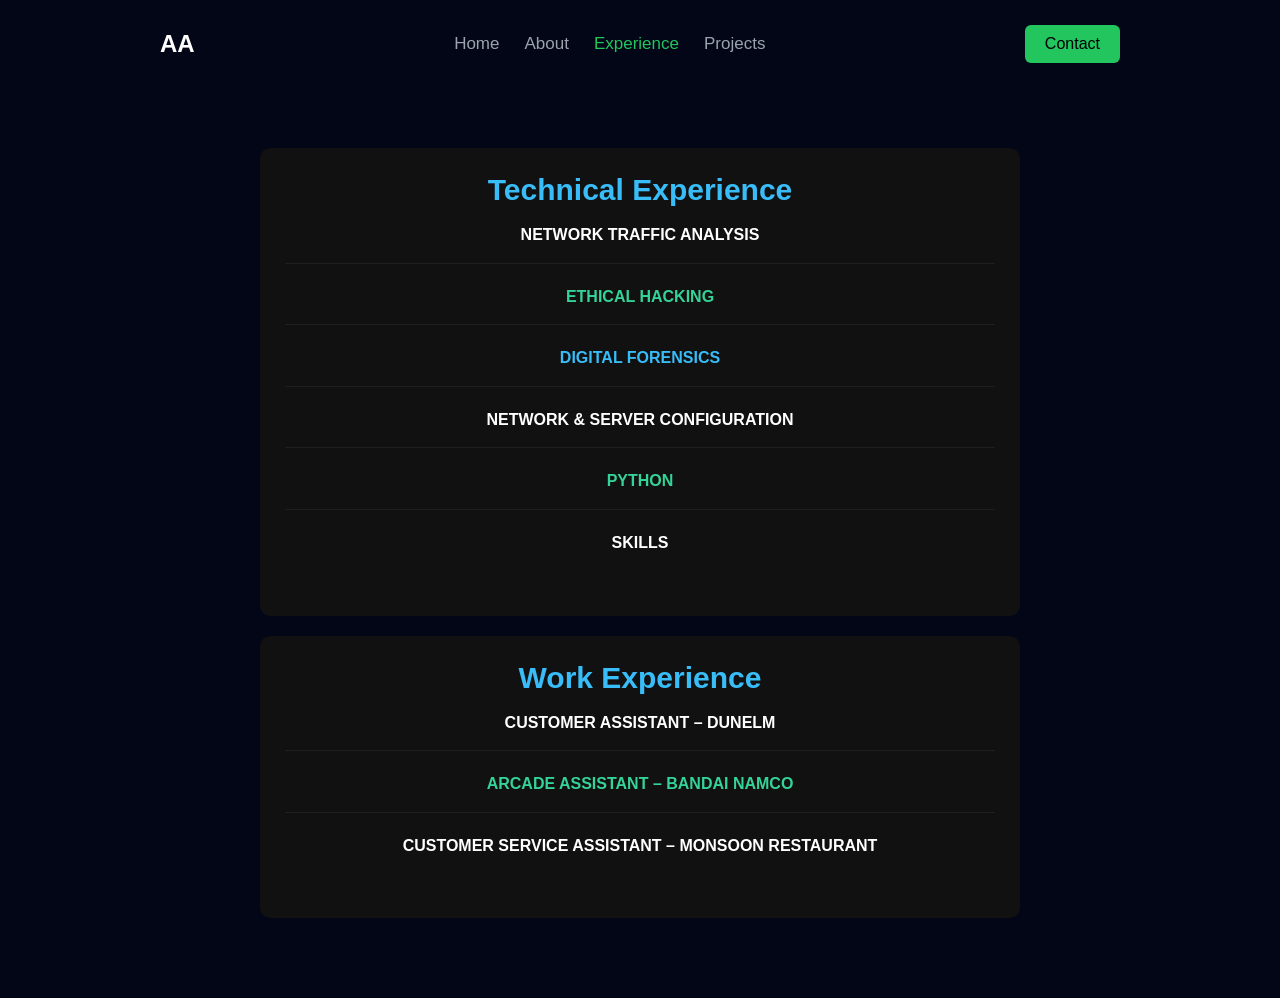
==== experience.html @ 5c63762a "Add files via upload" ====
<!DOCTYPE html>
<html lang="en">
<head>
    <meta charset="UTF-8">
    <title>Experience | Ahnaf Ahmed</title>
    <link rel="stylesheet" href="style.css">
</head>
<body>

<!-- NAVBAR -->
<nav>
    <div class="logo">AA</div>

    <ul>
        <li><a href="index.html">Home</a></li>
        <li><a href="about.html">About</a></li>
        <li class="active"><a href="experience.html">Experience</a></li>
        <li><a href="projects.html">Projects</a></li>
    </ul>

    <a href="contact.html" class="contact-btn">Contact</a>
</nav>

<!-- EXPERIENCE -->
<section class="section experience-page">



    <div class="timeline">

        <!-- TECHNICAL -->
        <div class="timeline-item">
            <div class="card">
                <h2>Technical Experience</h2>

                <p class="exp-title network">NETWORK TRAFFIC ANALYSIS</p>


                <p class="exp-title hacking">ETHICAL HACKING</p>


                <p class="exp-title forensics">DIGITAL FORENSICS</p>


                <p class="exp-title config">NETWORK & SERVER CONFIGURATION</p>
                <p class="exp-title python">PYTHON </p>
                <p class="exp-title skills">SKILLS </p>

            </div>
        </div>

        <!-- WORK -->
        <div class="timeline-item">
            <div class="card">
                <h2>Work Experience</h2>

                <p class="exp-title dunelm">CUSTOMER ASSISTANT – DUNELM</p>


                <p class="exp-title arcade">ARCADE ASSISTANT – BANDAI NAMCO</p>


                <p class="exp-title restaurant">CUSTOMER SERVICE ASSISTANT – MONSOON RESTAURANT</p>

            </div>
        </div>

    </div>

</section>

</body>
</html>
---- style.css ----
* {
    margin: 0;
    padding: 0;
    box-sizing: border-box;
}

body {
    font-family: 'Segoe UI', Arial, sans-serif;
    background: #020617;
    color: white;
}

/* ========================= */
/* NAVBAR */
/* ========================= */

nav {
    display: flex;
    justify-content: space-between;
    align-items: center;
    max-width: 1000px;
    margin: auto;
    padding: 25px 20px;
}

.logo {
    font-size: 24px;
    font-weight: bold;
}

nav ul {
    display: flex;
    list-style: none;
    gap: 25px;
}

nav ul li a {
    text-decoration: none;
    color: #9ca3af;
    font-size: 17px;
    transition: 0.3s;
}

nav ul li a:hover,
nav ul li.active a {
    color: #38bdf8;
}

nav ul li.active a {
    color: #22c55e;
}

/* ========================= */
/* CONTACT BUTTON */
/* ========================= */

.contact-btn {
    background: #22c55e;
    color: black;
    padding: 10px 20px;
    font-size: 16px;
    border-radius: 6px;
    text-decoration: none;
    transition: 0.3s;
}

.contact-btn:hover {
    background: #38bdf8;  /* 🔵 blue */
    color: white;
    transform: translateY(-2px);
}

/* ========================= */
/* HERO */
/* ========================= */

.hero {
    display: flex;
    align-items: center;
    justify-content: space-between;
    max-width: 1000px;
    margin: auto;
    padding: 60px 20px;
    gap: 40px;
}

.hero-text {
    max-width: 450px;
}

.intro {
    color: #22c55e;
    font-size: 20px;
    margin-bottom: 10px;
    font-weight: 500;
}

h1 {
    font-size: 52px;
    margin-bottom: 16px;
}

.subtext {
    color: #9ca3af;
    margin-bottom: 25px;
    line-height: 1.6;
}

/* MAIN BUTTON */

.main-btn {
    background: #38bdf8;          /* 🔵 blue */
    color: #020617;               /* dark text for contrast */
    padding: 16px 32px;
    font-size: 18px;
    border-radius: 8px;
    text-decoration: none;
    display: inline-block;

    /* premium feel */
    box-shadow: 0 8px 20px rgba(56,189,248,0.25);
    transition: all 0.3s ease;
}

.main-btn:hover {
    background: #0ea5e9;          /* darker blue */
    color: white;
    transform: translateY(-2px);

    box-shadow: 0 12px 25px rgba(56,189,248,0.35);
}


/* IMAGE */

.hero-image img {
    width: 380px;
    border-radius: 8px;
    filter: grayscale(100%);
    box-shadow: 0 10px 30px rgba(0,0,0,0.6);
}

/* ========================= */
/* GENERAL SECTIONS */
/* ========================= */

.section {
    max-width: 800px;
    margin: auto;
    padding: 60px 20px;
    text-align: center;
}

.section h1 {
    font-size: 42px;
    margin-bottom: 25px;
}

.section h2 {
    color: #22c55e;
    margin-bottom: 10px;
}

/* ========================= */
/* CARDS */
/* ========================= */

.card {
    background: #111;
    padding: 25px;
    border-radius: 10px;
    margin-bottom: 20px;
    transition: 0.3s;
}

.card:hover {
    transform: translateY(-5px);
    border: 1px solid #22c55e;
}

/* 🔥 FIXED SPACING + DIVIDERS */

.card p {
    margin-bottom: 20px;
    padding-bottom: 15px;
    border-bottom: 1px solid #1f1f1f;
    line-height: 1.6;
}

.card p:last-child {
    border-bottom: none;
}

/* ========================= */
/* ABOUT */
/* ========================= */

.about {
    max-width: 1000px;
    margin: auto;
    padding: 60px 20px;
}

.about-container {
    display: flex;
    align-items: center;
    justify-content: center;
    gap: 40px;
}

.about-image img {
    width: 300px;
    border-radius: 12px;
    filter: grayscale(100%);
}

.about-text {
    max-width: 480px;
    text-align: left;
}

.about-heading {
    font-size: 32px;
    color: #38bdf8;
    border-bottom: 2px solid #1f2937;
    display: inline-block;
    padding-bottom: 5px;
}

.about-subtitle {
    color: #9ca3af;
    margin-bottom: 20px;
}

.about-text h2 {
    color: #38bdf8;
    margin-top: 20px;
}

.about-text p {
    color: #9ca3af;
    line-height: 1.6;
    margin-bottom: 15px;
}

.highlight {
    color: #38bdf8;
}

/* ========================= */
/* EXPERIENCE */
/* ========================= */

.experience-page h1 {
    color: #38bdf8;
    border-bottom: 2px solid #1f2937;
    display: inline-block;
    padding-bottom: 5px;
}

.exp-title {
    font-weight: bold;
    margin-top: 15px;
    margin-bottom: 5px;
}

.network { color:  }
.hacking { color: #34d399; }
.forensics { color: #38bdf8;  }
.config { color:   }
.python { color:  #34d399; }
.skills { color:   }


.dunelm { color:   }
.arcade { color: #34d399;  }
.care { color: #34d399; }
.warehouse { color: #fbbf24; }
.restaurant { color:   }

/* ========================= */
/* SKILLS PAGE */
/* ========================= */

.skills-page h1 {
    color: #38bdf8;
    border-bottom: 2px solid #1f2937;
    display: inline-block;
    padding-bottom: 5px;
}

.skills-page .skill-title {
    font-weight: bold;
    margin-top: 15px;
    margin-bottom: 8px;
}

.skills-page .network { color: #38bdf8; }
.skills-page .hacking { color: #facc15; }
.skills-page .forensics { color: #a78bfa; }
.skills-page .config { color: #22c55e; }

/* BUBBLES */

.skills-page .skill-bubbles {
    display: flex;
    flex-wrap: wrap;
    gap: 10px;
    justify-content: center;
    margin-bottom: 15px;
}

.skills-page .skill-bubbles span {
    background: #1f2937;
    padding: 8px 14px;
    border-radius: 20px;
    font-size: 14px;
    transition: 0.3s;
}

.skills-page .skill-bubbles span:hover {
    background: #22c55e;
    color: black;
}

/* ========================= */
/* ANIMATION */
/* ========================= */

@keyframes fadeIn {
    from {
        opacity: 0;
        transform: translateY(15px);
    }
    to {
        opacity: 1;
        transform: translateY(0);
    }
}

.hero,
.section,
.about-container {
    animation: fadeIn 0.8s ease forwards;
}

/* ========================= */
/* PROJECTS PAGE (UPGRADED) */
/* ========================= */

.projects-page h1 {
    color: #38bdf8;
    border-bottom: 2px solid #1f2937;
    display: inline-block;
    padding-bottom: 5px;
}

/* GRID (2 COLUMN) */
.projects-container {
    display: grid;
    grid-template-columns: 1fr 1fr;
    gap: 25px;
    margin-top: 30px;
}

/* CARD */
.project-card {
    background: #111;
    padding: 22px;
    border-radius: 12px;
    transition: 0.3s;
}

.project-card:hover {
    transform: translateY(-6px);
    border: 1px solid #22c55e;
}

/* TITLE */
.project-card h2 {
    color: #22c55e;
    margin-bottom: 10px;
}

/* TEXT */
.project-card p {
    color: #9ca3af;
    margin-bottom: 15px;
    line-height: 1.6;
}

/* TECH TAGS */
.project-tech {
    display: flex;
    flex-wrap: wrap;
    gap: 8px;
    margin-bottom: 15px;
}

.project-tech span {
    background: #1f2937;
    padding: 6px 12px;
    border-radius: 20px;
    font-size: 13px;
}

/* BUTTONS */
.project-buttons {
    display: flex;
    gap: 10px;
}

/* OUTLINE BUTTON */
.btn-outline {
    border: 1px solid #22c55e;
    color: #22c55e;
    padding: 6px 14px;
    border-radius: 6px;
    text-decoration: none;
    font-size: 14px;
}

.btn-outline:hover {
    background: #22c55e;
    color: black;
}

/* SOLID BUTTON */
.btn-solid {
    background: #22c55e;
    color: black;
    padding: 6px 14px;
    border-radius: 6px;
    text-decoration: none;
    font-size: 14px;
}

.btn-solid:hover {
    background: #16a34a;
    color: white;
}

/* ========================= */
/* MOBILE RESPONSIVE */
/* ========================= */

@media (max-width: 768px) {

    /* NAVBAR STACK */
    nav {
        flex-direction: column;
        gap: 15px;
        text-align: center;
    }

    nav ul {
        flex-wrap: wrap;
        justify-content: center;
        gap: 15px;
    }

    /* HERO STACK */
    .hero {
        flex-direction: column;
        text-align: center;
    }

    .hero-image img {
        width: 260px;
        margin-top: 20px;
    }

    .hero-text {
        max-width: 100%;
    }

    h1 {
        font-size: 38px;
    }

    .intro {
        font-size: 18px;
    }

    /* PROJECTS STACK */
    .projects-container {
        grid-template-columns: 1fr;
    }

    /* ABOUT STACK */
    .about-container {
        flex-direction: column;
        text-align: center;
    }

    .about-text {
        text-align: center;
    }

    /* SKILLS ALIGN */
    .skill-group {
        justify-content: center;
        text-align: center;
    }
}
.highlight-blue {
    color: #38bdf8 !important;
}
/* EXPERIENCE PAGE ONLY */




/* Slightly larger subheadings */
.experience-page h2 {
    font-size: 28px;
}
/* EXPERIENCE CARD HEADERS */
.experience-page .card h2 {
    color: #38bdf8;
    font-size: 30px;
    margin-bottom: 12px;
}

/* ========================= */
/* PROJECTS PAGE UPDATES */
/* ========================= */

/* Make project titles blue */
.projects-page .project-card h2 {
    color: #38bdf8;
}

/* Change buttons to blue */
.projects-page .btn-solid {
    background: #38bdf8;
    color: #020617;
}

.projects-page .btn-solid:hover {
    background: #0ea5e9;
    color: white;
}

/* PROJECT CARD HOVER BORDER → BLUE */
/* PROJECT CARD HOVER → BLUE GLOW */
.projects-page .project-card:hover {
    border: 1px solid #38bdf8;
    box-shadow: 0 8px 20px rgba(56,189,248,0.2);
}

/* EXPERIENCE CARD HOVER → SUBTLE BLUE GLOW */
.experience-page .card:hover {
    border: 1px solid #38bdf8;
    box-shadow: 0 8px 20px rgba(56,189,248,0.2);
}

/* ========================= */
/* CONTACT PAGE */
/* ========================= */

.contact-page h1 {
    color: #38bdf8;
    border-bottom: 2px solid #1f2937;
    display: inline-block;
    padding-bottom: 5px;
}

/* CENTER CARD CONTENT */
.contact-card {
    text-align: center;
}

/* INFO SPACING */
.contact-info p {
    margin-bottom: 10px;
    color: #9ca3af;
}

/* BUTTON GROUP */
.contact-actions {
    margin-top: 20px;
    display: flex;
    justify-content: center;
    gap: 12px;
}

/* CONTACT CARD HOVER → SUBTLE BLUE GLOW */
.contact-page .card:hover {
    border: 1px solid #38bdf8;
    box-shadow: 0 8px 20px rgba(56,189,248,0.2);
}
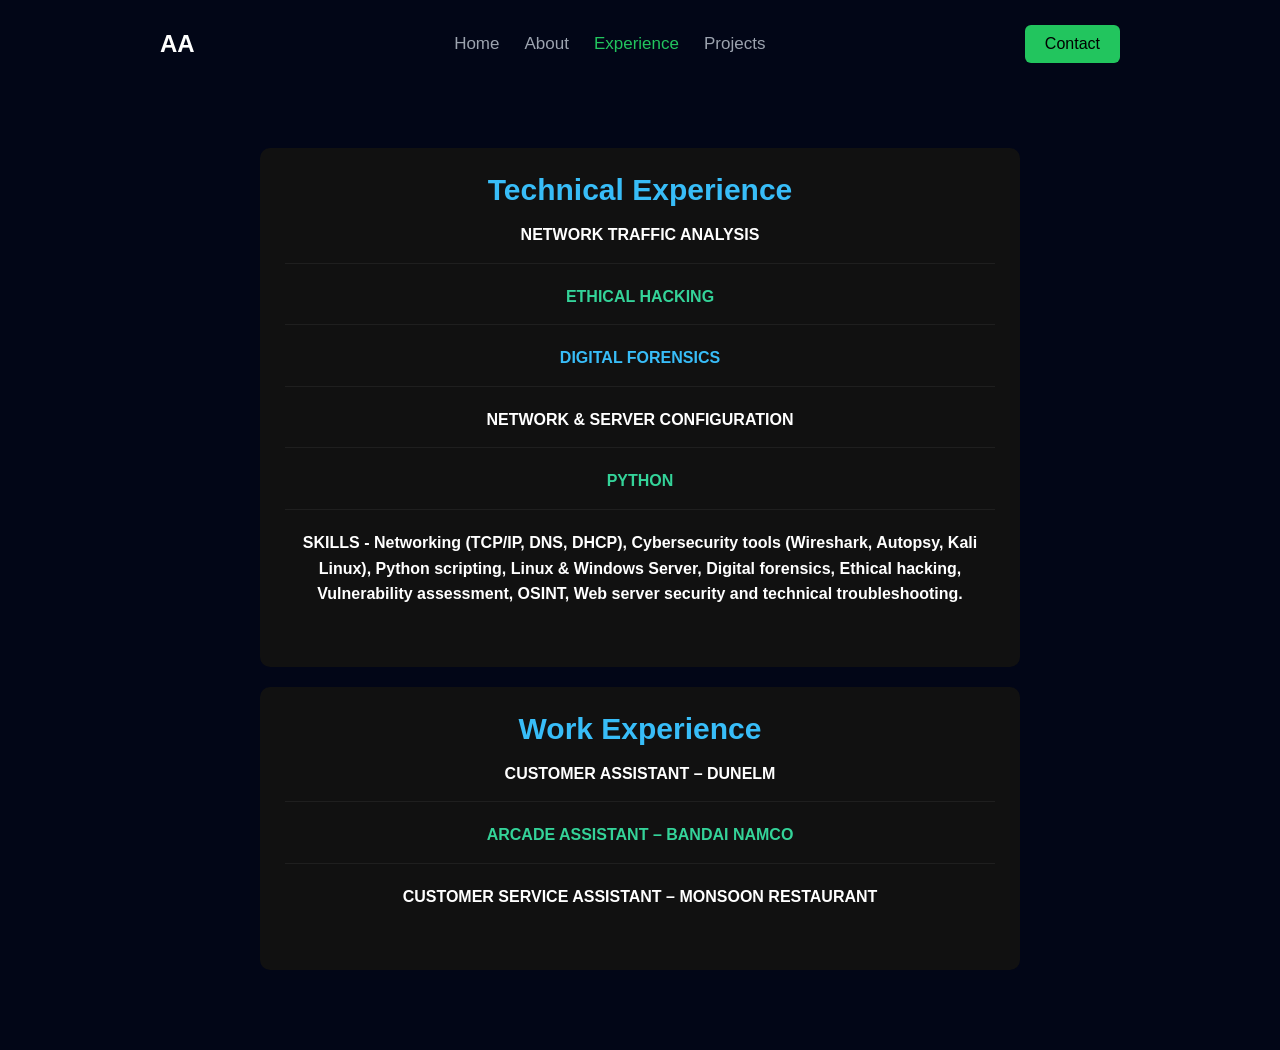
==== commit 4d02b0d2: "Update experience.html" ====
--- a/experience.html
+++ b/experience.html
@@ -44,7 +44,9 @@
 
                 <p class="exp-title config">NETWORK & SERVER CONFIGURATION</p>
                 <p class="exp-title python">PYTHON </p>
-                <p class="exp-title skills">SKILLS </p>
+                <p class="exp-title skills">SKILLS - Networking (TCP/IP, DNS, DHCP), Cybersecurity tools (Wireshark, Autopsy, Kali Linux), 
+                    Python scripting, Linux & Windows Server, Digital forensics, Ethical hacking, Vulnerability assessment, OSINT, 
+                    Web server security and technical troubleshooting. </p>
 
             </div>
         </div>
@@ -70,4 +72,4 @@
 </section>
 
 </body>
-</html>+</html>
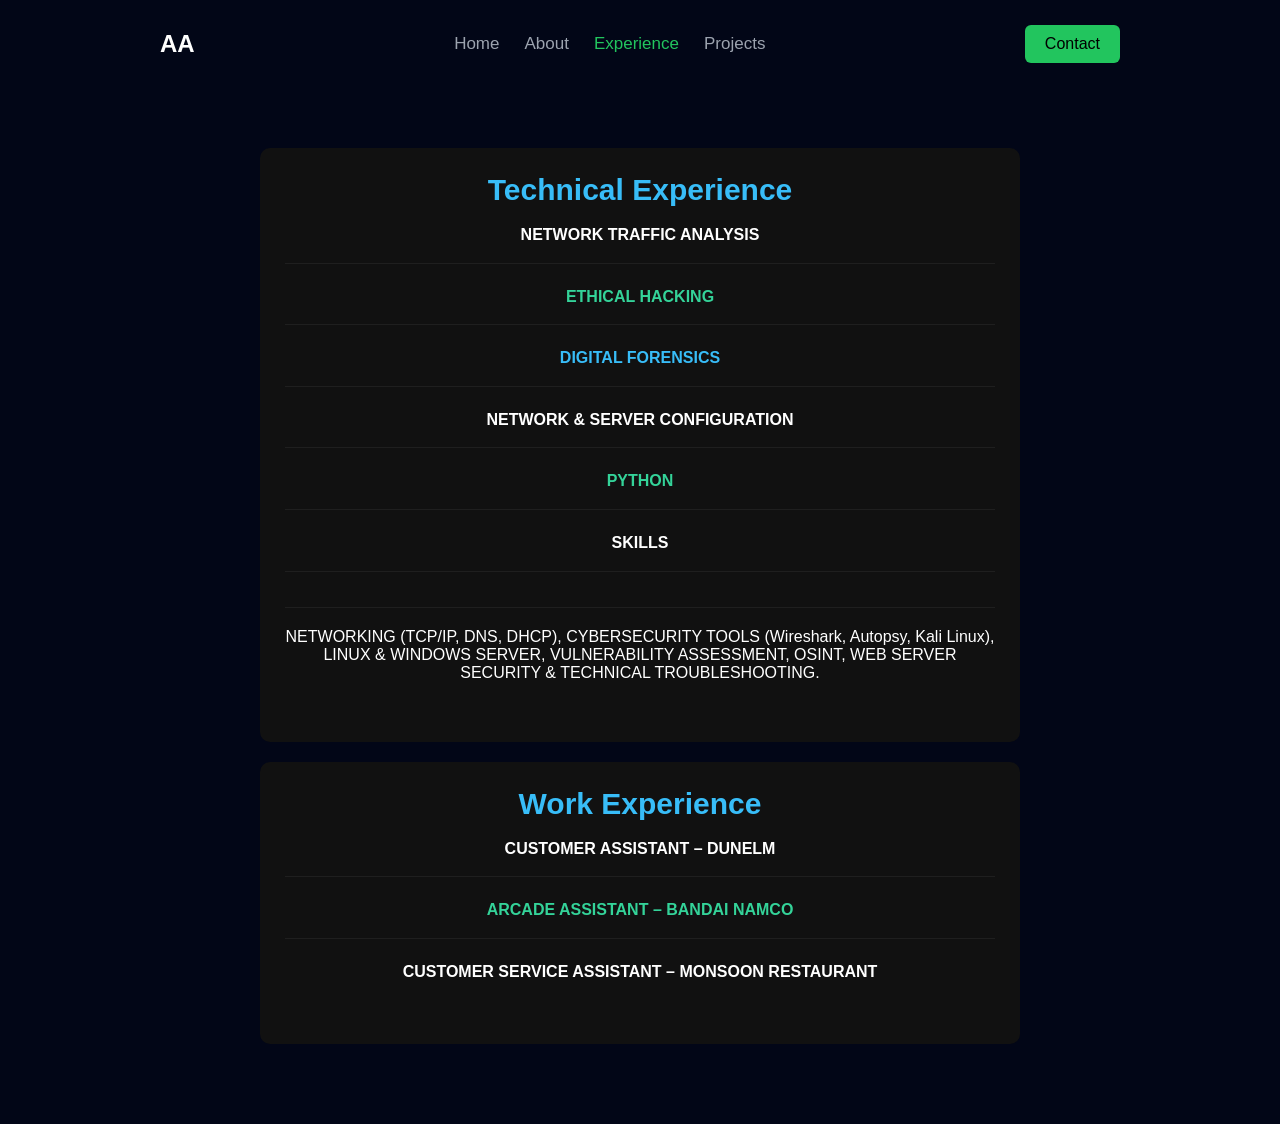
==== commit 101577e4: "Update experience.html" ====
--- a/experience.html
+++ b/experience.html
@@ -44,9 +44,10 @@
 
                 <p class="exp-title config">NETWORK & SERVER CONFIGURATION</p>
                 <p class="exp-title python">PYTHON </p>
-                <p class="exp-title skills">SKILLS - Networking (TCP/IP, DNS, DHCP), Cybersecurity tools (Wireshark, Autopsy, Kali Linux), 
-                    Python scripting, Linux & Windows Server, Digital forensics, Ethical hacking, Vulnerability assessment, OSINT, 
-                    Web server security and technical troubleshooting. </p>
+                <p class="exp-title skills">SKILLS </p> 
+                <p></p>NETWORKING (TCP/IP, DNS, DHCP), CYBERSECURITY TOOLS (Wireshark, Autopsy, Kali Linux), 
+                    LINUX & WINDOWS SERVER, VULNERABILITY ASSESSMENT, OSINT, 
+                    WEB SERVER SECURITY & TECHNICAL TROUBLESHOOTING. </p>
 
             </div>
         </div>
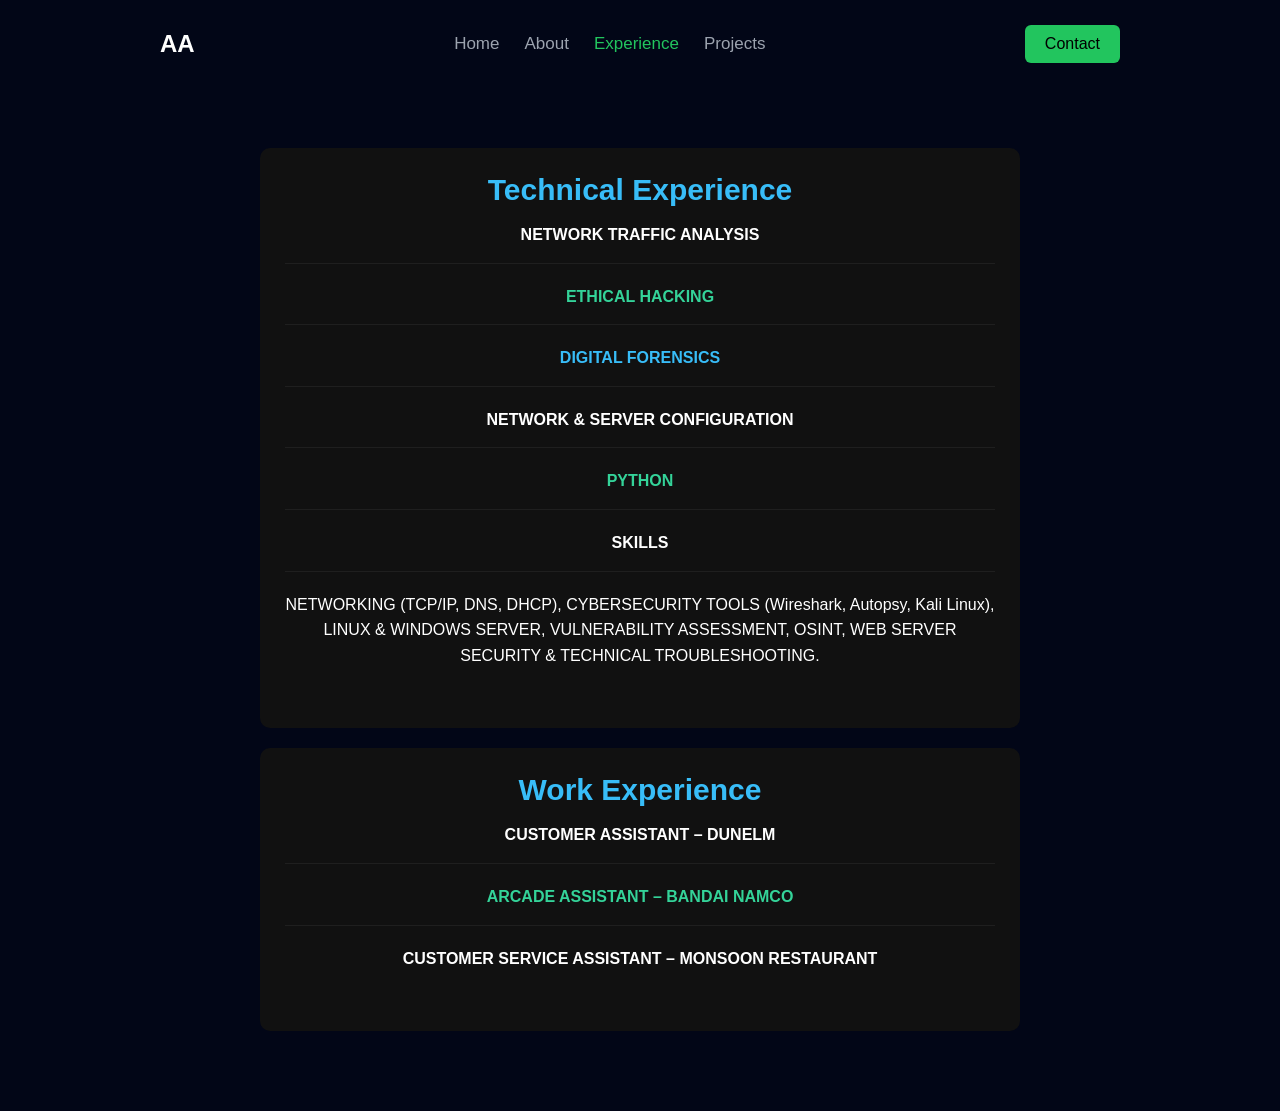
==== commit 1ec1b0dd: "Update experience.html" ====
--- a/experience.html
+++ b/experience.html
@@ -45,7 +45,7 @@
                 <p class="exp-title config">NETWORK & SERVER CONFIGURATION</p>
                 <p class="exp-title python">PYTHON </p>
                 <p class="exp-title skills">SKILLS </p> 
-                <p></p>NETWORKING (TCP/IP, DNS, DHCP), CYBERSECURITY TOOLS (Wireshark, Autopsy, Kali Linux), 
+                <p>NETWORKING (TCP/IP, DNS, DHCP), CYBERSECURITY TOOLS (Wireshark, Autopsy, Kali Linux), 
                     LINUX & WINDOWS SERVER, VULNERABILITY ASSESSMENT, OSINT, 
                     WEB SERVER SECURITY & TECHNICAL TROUBLESHOOTING. </p>
 
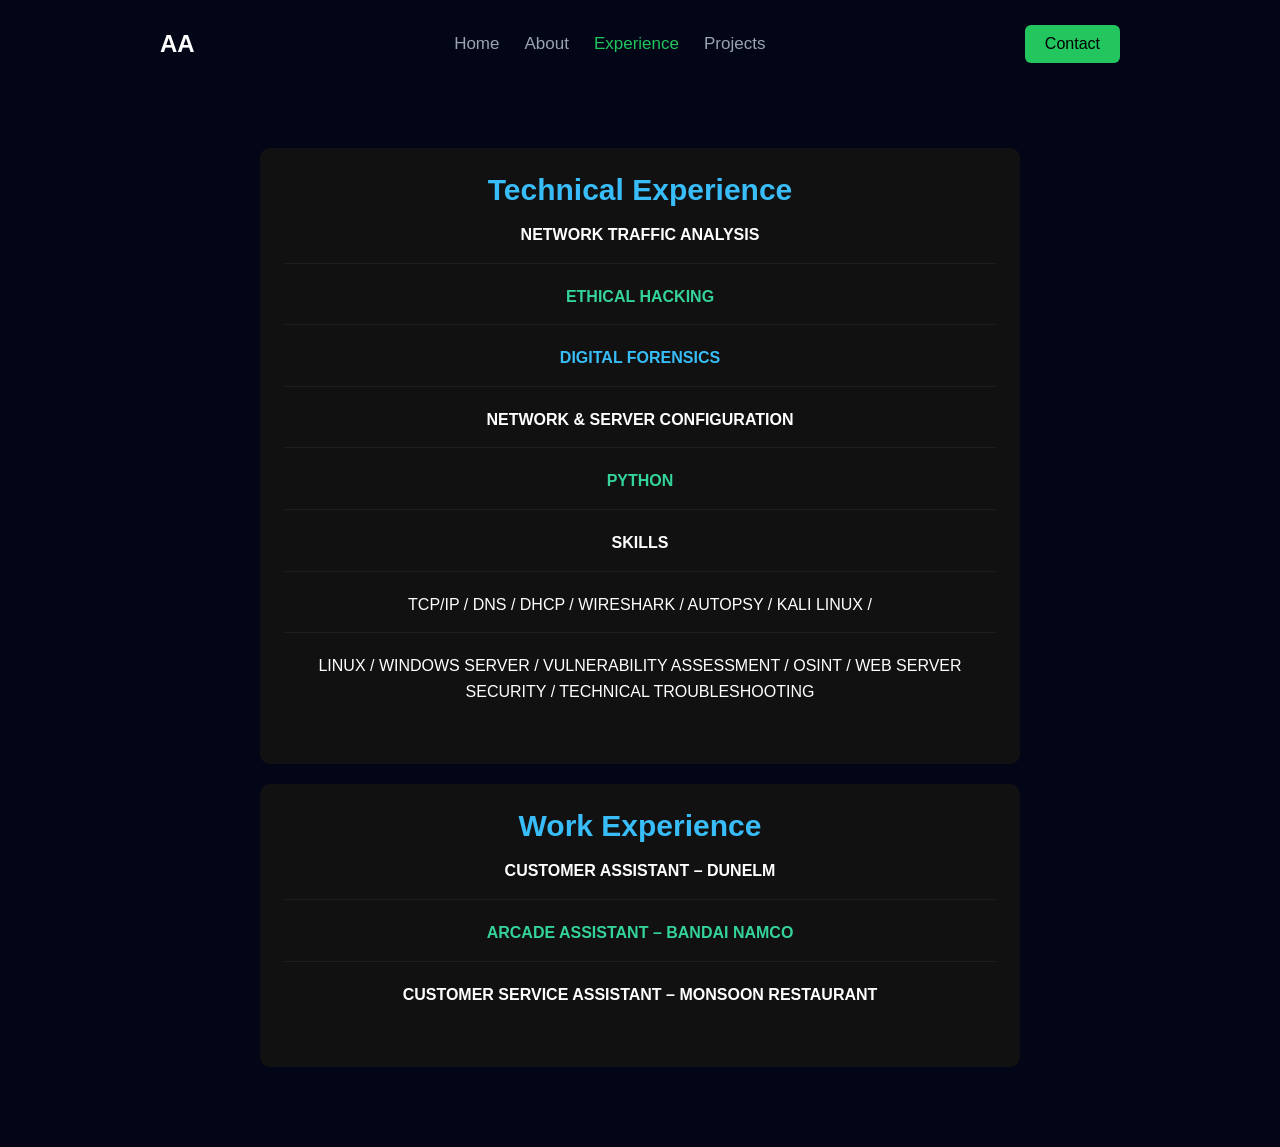
==== commit 5ba2a326: "Update experience.html" ====
--- a/experience.html
+++ b/experience.html
@@ -45,9 +45,9 @@
                 <p class="exp-title config">NETWORK & SERVER CONFIGURATION</p>
                 <p class="exp-title python">PYTHON </p>
                 <p class="exp-title skills">SKILLS </p> 
-                <p>NETWORKING (TCP/IP, DNS, DHCP), CYBERSECURITY TOOLS (Wireshark, Autopsy, Kali Linux), 
-                    LINUX & WINDOWS SERVER, VULNERABILITY ASSESSMENT, OSINT, 
-                    WEB SERVER SECURITY & TECHNICAL TROUBLESHOOTING. </p>
+                <p>TCP/IP / DNS / DHCP / WIRESHARK / AUTOPSY / KALI LINUX / </p> 
+                  <p>LINUX / WINDOWS SERVER / VULNERABILITY ASSESSMENT / OSINT /
+                    WEB SERVER SECURITY / TECHNICAL TROUBLESHOOTING </p>
 
             </div>
         </div>
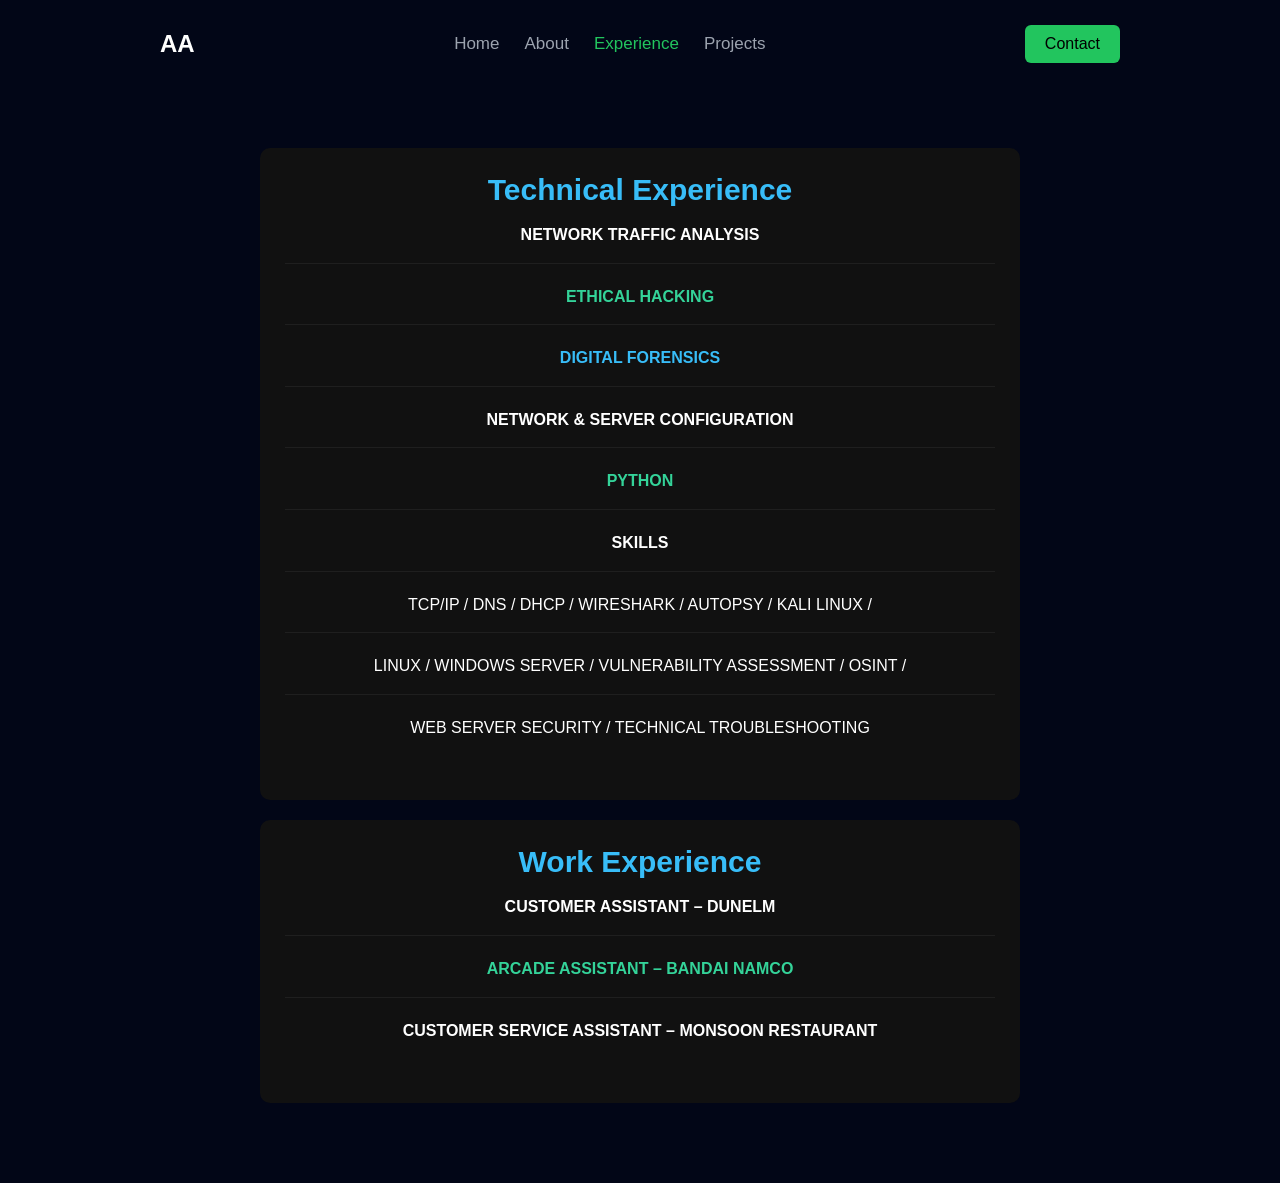
==== commit 3d54a40c: "Update experience.html" ====
--- a/experience.html
+++ b/experience.html
@@ -46,8 +46,8 @@
                 <p class="exp-title python">PYTHON </p>
                 <p class="exp-title skills">SKILLS </p> 
                 <p>TCP/IP / DNS / DHCP / WIRESHARK / AUTOPSY / KALI LINUX / </p> 
-                  <p>LINUX / WINDOWS SERVER / VULNERABILITY ASSESSMENT / OSINT /
-                    WEB SERVER SECURITY / TECHNICAL TROUBLESHOOTING </p>
+                  <p>LINUX / WINDOWS SERVER / VULNERABILITY ASSESSMENT / OSINT /</p>
+                  <p>WEB SERVER SECURITY / TECHNICAL TROUBLESHOOTING </p>
 
             </div>
         </div>
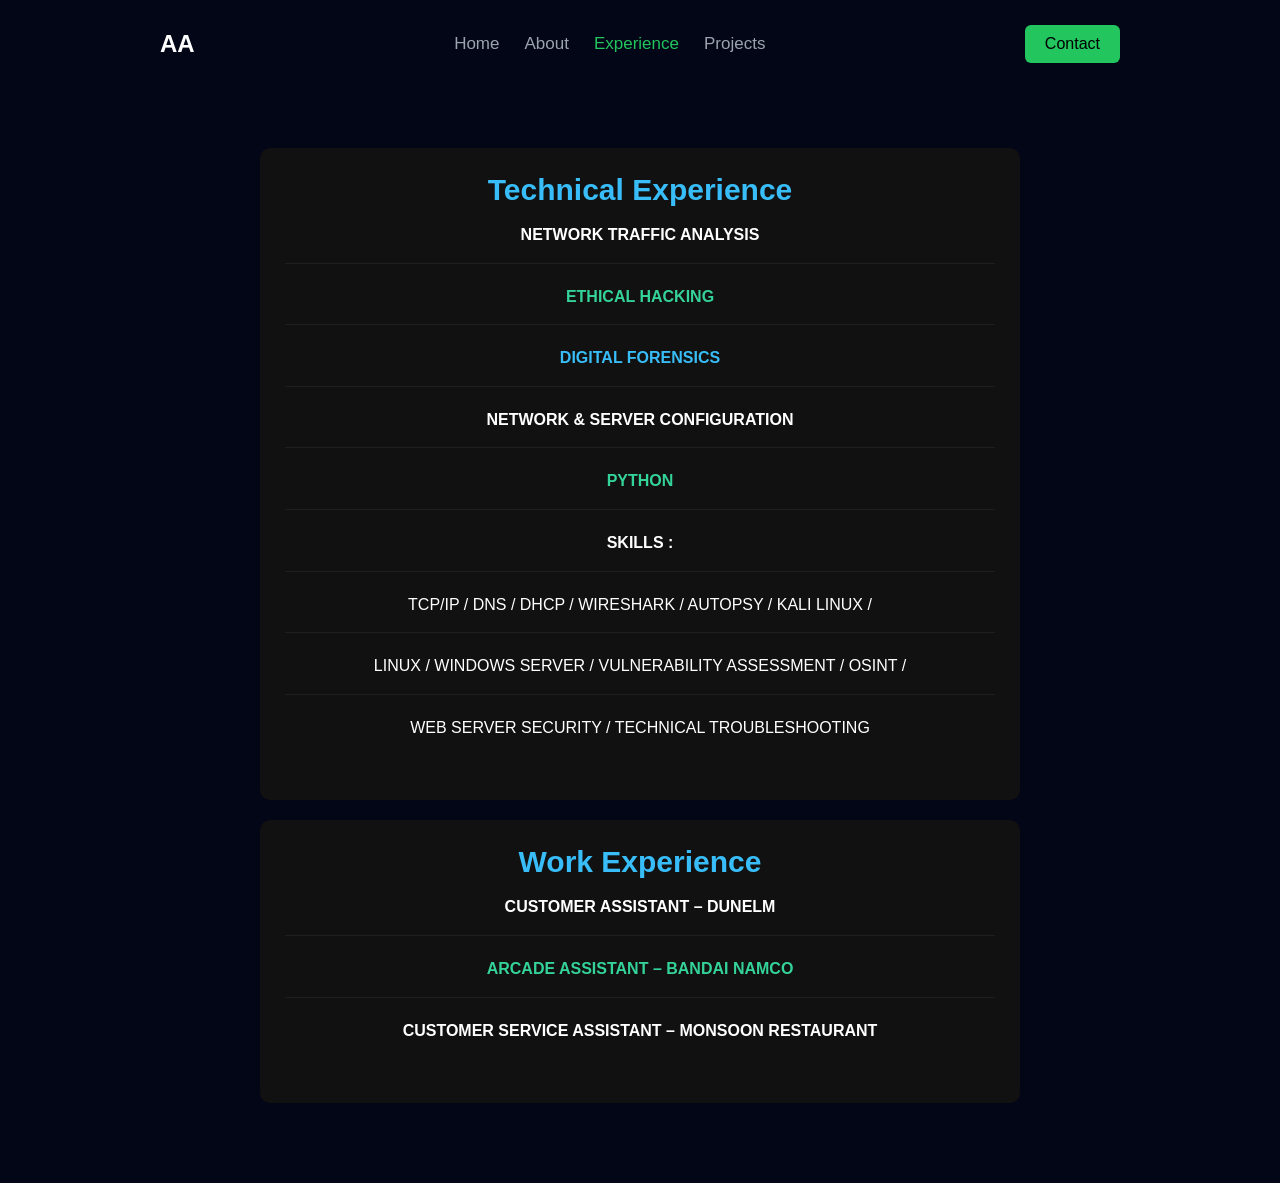
==== commit 65fb653c: "Update experience.html" ====
--- a/experience.html
+++ b/experience.html
@@ -44,7 +44,7 @@
 
                 <p class="exp-title config">NETWORK & SERVER CONFIGURATION</p>
                 <p class="exp-title python">PYTHON </p>
-                <p class="exp-title skills">SKILLS </p> 
+                <p class="exp-title skills">SKILLS : </p> 
                 <p>TCP/IP / DNS / DHCP / WIRESHARK / AUTOPSY / KALI LINUX / </p> 
                   <p>LINUX / WINDOWS SERVER / VULNERABILITY ASSESSMENT / OSINT /</p>
                   <p>WEB SERVER SECURITY / TECHNICAL TROUBLESHOOTING </p>
